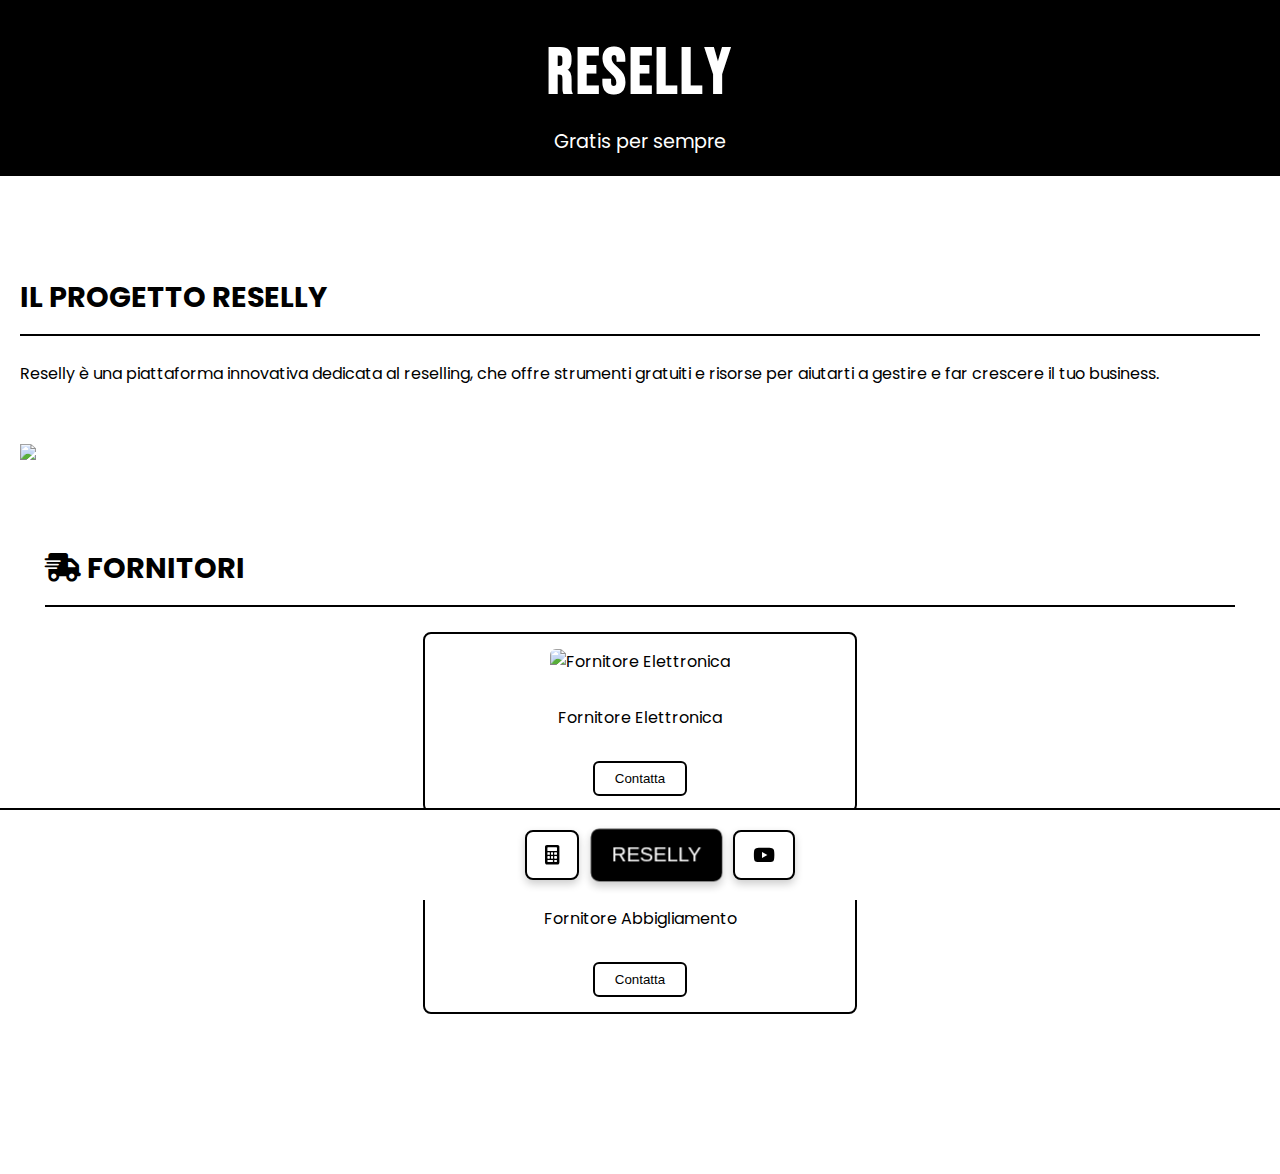
==== index.html @ 932489b6 "Update index.html" ====
<!DOCTYPE html>
<html lang="it">
<head>
    <meta charset="UTF-8">
    <meta name="viewport" content="width=device-width, initial-scale=1.0">
    <title>GUIDA RESELLING</title>
    <link href="https://fonts.googleapis.com/css2?family=Bebas+Neue&family=Poppins:wght@400;600&display=swap" rel="stylesheet">
    <link rel="stylesheet" href="https://cdnjs.cloudflare.com/ajax/libs/font-awesome/6.0.0/css/all.min.css">
    <link rel="stylesheet" href="style.css">
    <style>
        .responsive-image {
            width: 100%;
            height: auto;
        }
    </style>
</head>
<body onload="startTitleAnimation()">
    <header class="section">
        <h1 id="title-animation">
            <span>R</span><span>E</span><span>S</span><span>E</span><span>L</span><span>L</span><span>Y</span>
        </h1>
        <p>Gratis per sempre</p>
    </header>

    <!-- Reselly Project Section -->
    <div id="reselly-project" class="section">
        <h2>Il Progetto Reselly</h2>
        <p>Reselly è una piattaforma innovativa dedicata al reselling, che offre strumenti gratuiti e risorse per aiutarti a gestire e far crescere il tuo business.</p>
    </div>

    <!-- New Image Section -->
    <div id="new-image" class="section">
        <img src="https://res.cloudinary.com/teepublic/image/private/s--ShOntTrV--/t_Resized%20Artwork/c_fit,g_north_west,h_1054,w_1054/co_ffffff,e_outline:38/co_ffffff,e_outline:inner_fill:38/co_bbbb[...]">
    </div>

    <!-- Reselly -->
    <div id="home" class="tab-content active section">
        <h2><i class="fa-solid fa-truck-fast icon"></i>  FORNITORI</h2>
        <div class="grid">
            <div class="card">
                <img src="new_fornitore_elettronica.jpg" alt="Fornitore Elettronica">
                <p>Fornitore Elettronica</p>
                <button class="buy-button">Contatta</button>
            </div>
            <div class="card">
                <img src="fornitore2.jpg" alt="Fornitore">
                <p>Fornitore Abbigliamento</p>
                <button class="buy-button">Contatta</button>
            </div>
        </div>
    </div>

    <!-- Tab Bar -->
    <div class="tab-container section">
        <button class="tab-button" onclick="location.href='calcolatrice.html'">
            <i class="fa-solid fa-calculator"></i>
        </button>
        <button class="tab-button active" onclick="location.href='index.html'">
            <i class="fa-solid fa-boxes-packing"></i> RESELLY
        </button>
        <button class="tab-button" onclick="location.href='video.html'">
            <i class="fa-brands fa-youtube"></i>
        </button>
    </div>

    <script src="script.js"></script>
</body>
</html>
---- style.css ----
:root {
    --border-radius: 8px;
    --spacing-large: 40px;
    --spacing-medium: 25px;
    --spacing-small: 15px;
    --animation-duration: 0.5s; /* Extended animation duration */
}

body {
    font-family: 'Poppins', sans-serif;
    margin: 0;
    padding: 0 0 100px;
    background: #fff;
    color: #000;
}

header {
    background: #000;
    color: #fff;
    padding: var(--spacing-medium) 0;
    text-align: center;
    margin-bottom: var(--spacing-large);
    position: relative;
}

h1 {
    font-family: 'Bebas Neue', cursive;
    font-size: 4em;
    letter-spacing: 3px;
    margin: var(--spacing-small) 0;
    display: inline-block;
}

h1 span {
    display: inline-block;
    animation: bounce var(--animation-duration) ease infinite alternate;
}

h1 span:nth-child(odd) {
    animation-delay: 0.1s;
}

h1 span:nth-child(even) {
    animation-delay: 0.2s;
}

@keyframes bounce {
    to {
        transform: translateY(-10px);
    }
}

h1.start-animation span {
    animation: bounce var(--animation-duration) ease infinite alternate;
}

h1 + p {
    font-family: 'Poppins', sans-serif;
    font-size: 1.2em;
    margin: 0;
}

h2 {
    text-transform: uppercase;
    border-bottom: 2px solid #000;
    padding-bottom: var(--spacing-small);
    margin: var(--spacing-large) 0 var(--spacing-medium);
    font-size: 1.8em;
}

.tab-container {
    display: flex;
    justify-content: center;
    background: #fff;
    padding: var(--spacing-small) 0;
    position: fixed;
    bottom: 0;
    width: 100%;
    border-top: 2px solid #000;
    gap: 15px;
}

.tab-button {
    background: #fff;
    color: #000;
    border: 2px solid #000;
    padding: 12px 18px;
    font-size: 1.2em;
    cursor: pointer;
    transition: all var(--animation-duration);
    border-radius: var(--border-radius);
    display: flex;
    align-items: center;
    justify-content: center;
    box-shadow: 0 4px 8px rgba(0, 0, 0, 0.2);
    transform: perspective(1px) translateZ(0);
}

.tab-button:hover,
.tab-button.active {
    background: #000;
    color: #fff;
    transform: scale(1.05) perspective(1px) translateZ(0);
}

.tab-content {
    display: none;
    padding: var(--spacing-medium);
    margin: 0 var(--spacing-medium);
}

.tab-content.active {
    display: block;
}

.grid {
    display: grid;
    grid-template-columns: repeat(2, 1fr);
    gap: var(--spacing-medium);
    margin-bottom: var(--spacing-large);
}

.card {
    position: relative;
    border: 2px solid #000;
    border-radius: var(--border-radius);
    padding: var(--spacing-small);
    text-align: center;
    transition: transform var(--animation-duration);
}

.card img {
    width: 100%;
    height: auto;
    aspect-ratio: 16/9;
    object-fit: cover;
    border-radius: calc(var(--border-radius) - 2px);
    margin-bottom: var(--spacing-small);
}

.card:hover {
    transform: scale(1.05);
}

.card .checkmark {
    position: absolute;
    top: 10px;
    right: 10px;
    width: 20px;
    height: 20px;
    background-color: green;
    border-radius: 50%;
    display: none;
}

.card.checked .checkmark {
    display: block;
}

.video-container {
    display: grid;
    grid-template-columns: 1fr;
    gap: var(--spacing-medium);
}

.video-item iframe {
    width: 100%;
    height: 200px; /* Adjusted height for better mobile view */
    border: 2px solid #000;
    border-radius: var(--border-radius);
}

.video-filters {
    display: flex;
    gap: 10px;
    margin-bottom: var(--spacing-medium);
    flex-wrap: wrap;
}

.video-filter {
    background: #fff;
    color: #000;
    border: 2px solid #000;
    padding: 8px 15px;
    border-radius: var(--border-radius);
    cursor: pointer;
    transition: all var(--animation-duration);
    box-shadow: 0 4px 8px rgba(0, 0, 0, 0.2);
    transform: perspective(1px) translateZ(0);
}

.video-filter.active,
.video-filter:hover {
    background: #000;
    color: #fff;
    transform: scale(1.05) perspective(1px) translateZ(0);
}

.buy-button {
    background: #fff;
    color: #000;
    border: 2px solid #000;
    padding: 8px 20px;
    border-radius: calc(var(--border-radius) - 2px);
    cursor: pointer;
    transition: all var(--animation-duration);
    margin-top: var(--spacing-small);
}

.buy-button:hover {
    background: #000;
    color: #fff;
}

form {
    max-width: 500px;
    margin: var(--spacing-medium) 0;
    display: flex;
    flex-direction: column;
    align-items: center;
}

form select,
form input,
form button {
    margin: 10px 0;
    padding: 12px;
    border: 2px solid #000;
    border-radius: var(--border-radius);
    width: 100%;
    max-width: 300px;
}

#result {
    margin-top: 20px;
    font-size: 1.2em;
    font-weight: bold;
}

@keyframes clickAnimation {
    0% { transform: scale(1); }
    50% { transform: scale(0.95); }
    100% { transform: scale(1); }
}

.video-item.animate {
    animation: clickAnimation var(--animation-duration) ease;
}

/* Add this to your style.css file */

/* Apply padding to all sections */
.section {
    padding: 20px;
}

/* Additional padding for smaller screens */
@media screen and (max-width: 768px) {
    .section {
        padding: 20px;
    }
    
    .tab-content,
    .tab-container {
        padding: 20px;
    }

    header {
        padding: 20px;
    }
}

/* Aggiungi queste regole al tuo file style.css */
.grid {
    display: flex;
    flex-direction: column; /* Imposta la direzione della griglia in colonna */
    gap: 20px; /* Distanza tra le carte */
}

.card {
    width: 100%; /* Assicura che le carte occupino l'intera larghezza del contenitore */
    max-width: 400px; /* Imposta una larghezza massima per le carte */
    margin: 0 auto; /* Centra le carte orizzontalmente */
}
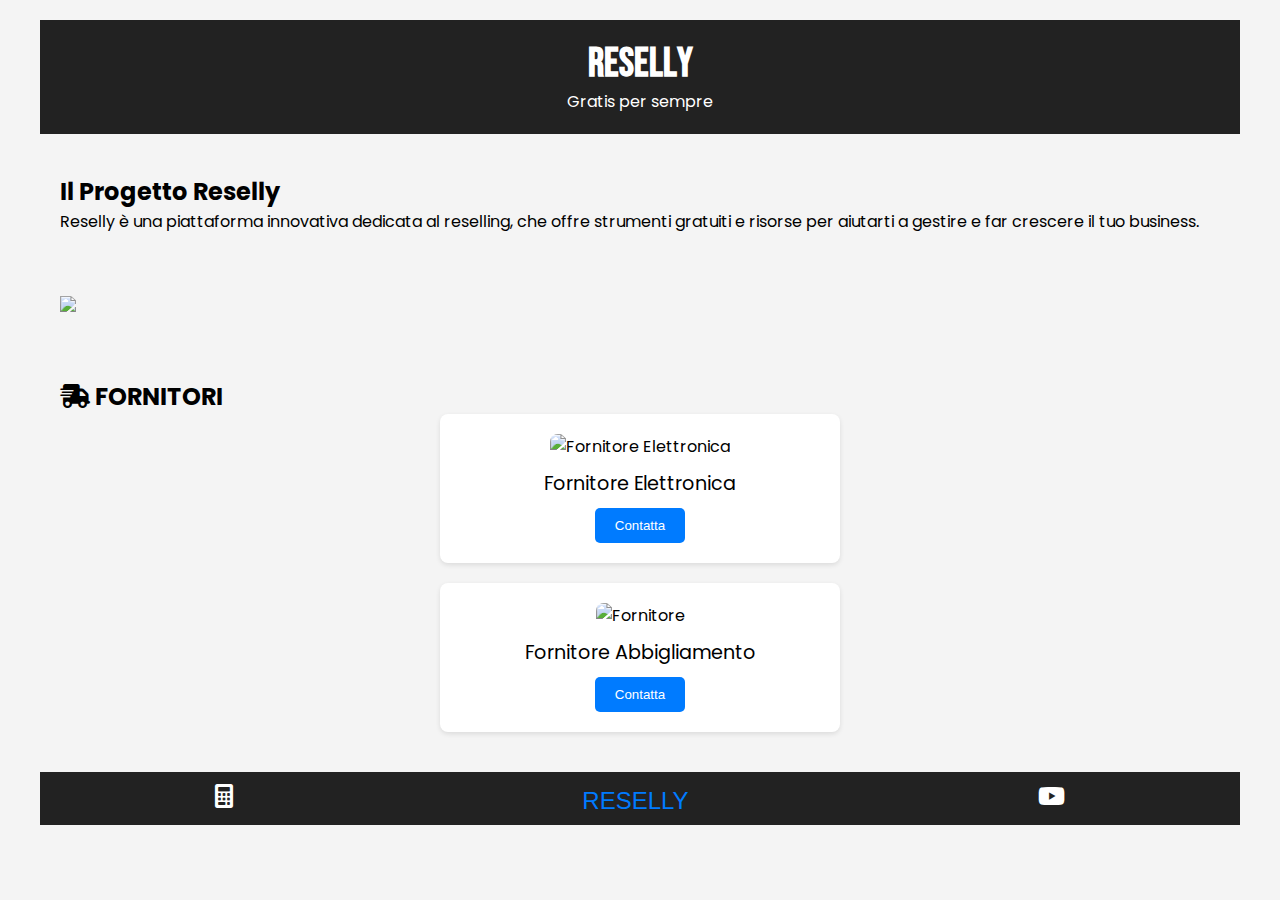
==== commit afd2ac48: "Update index.html" ====
--- a/index.html
+++ b/index.html
@@ -30,7 +30,7 @@
 
     <!-- New Image Section -->
     <div id="new-image" class="section">
-        <img src="https://res.cloudinary.com/teepublic/image/private/s--ShOntTrV--/t_Resized%20Artwork/c_fit,g_north_west,h_1054,w_1054/co_ffffff,e_outline:38/co_ffffff,e_outline:inner_fill:38/co_bbbb[...]">
+        <img src="https://res.cloudinary.com/teepublic/image/private/s--ShOntTrV--/t_Resized%20Artwork/c_fit,g_north_west,h_1054,w_1054/co_ffffff,e_outline:38/co_ffffff,e_outline:inner_fill:38/co_bbbbbb,e_outline:3:1000/c_mpad,g_center,h_1260,w_1260/b_rgb:eeeeee/c_limit,f_auto,h_630,q_auto:good:420,w_630/v1715987688/production/designs/60517982_0.jpg">
     </div>
 
     <!-- Reselly -->
--- a/style.css
+++ b/style.css
@@ -1,284 +1,113 @@
-:root {
-    --border-radius: 8px;
-    --spacing-large: 40px;
-    --spacing-medium: 25px;
-    --spacing-small: 15px;
-    --animation-duration: 0.5s; /* Extended animation duration */
+/* Reset CSS */
+* {
+    margin: 0;
+    padding: 0;
+    box-sizing: border-box;
 }
 
 body {
     font-family: 'Poppins', sans-serif;
-    margin: 0;
-    padding: 0 0 100px;
-    background: #fff;
-    color: #000;
+    background-color: #f4f4f4;
 }
 
-header {
-    background: #000;
+/* Header */
+header.section {
+    text-align: center;
+    padding: 20px;
+    background-color: #222;
     color: #fff;
-    padding: var(--spacing-medium) 0;
-    text-align: center;
-    margin-bottom: var(--spacing-large);
-    position: relative;
 }
 
-h1 {
-    font-family: 'Bebas Neue', cursive;
-    font-size: 4em;
-    letter-spacing: 3px;
-    margin: var(--spacing-small) 0;
+#title-animation span {
+    font-family: 'Bebas Neue', sans-serif;
+    font-size: 2.5rem;
     display: inline-block;
+    animation: titleAnimation 1s infinite;
 }
 
-h1 span {
-    display: inline-block;
-    animation: bounce var(--animation-duration) ease infinite alternate;
+@keyframes titleAnimation {
+    0%, 100% { opacity: 1; }
+    50% { opacity: 0.5; }
 }
 
-h1 span:nth-child(odd) {
-    animation-delay: 0.1s;
+.section {
+    padding: 20px;
+    margin: 20px auto;
+    max-width: 1200px;
 }
 
-h1 span:nth-child(even) {
-    animation-delay: 0.2s;
+/* Responsive Image */
+.responsive-image {
+    width: 100%;
+    height: auto;
 }
 
-@keyframes bounce {
-    to {
-        transform: translateY(-10px);
-    }
+/* Grid Layout for Suppliers */
+.grid {
+    display: flex;
+    flex-direction: column; /* Impila gli elementi in colonna */
+    gap: 20px; /* Aggiunge spazio tra le carte */
+    align-items: center; /* Allinea gli elementi al centro */
 }
 
-h1.start-animation span {
-    animation: bounce var(--animation-duration) ease infinite alternate;
+/* Card Style */
+.card {
+    background-color: #fff;
+    border-radius: 8px;
+    box-shadow: 0 2px 5px rgba(0, 0, 0, 0.1);
+    padding: 20px;
+    text-align: center;
+    max-width: 400px;
+    width: 100%; /* Assicura che le carte occupino l'intera larghezza del contenitore */
 }
 
-h1 + p {
-    font-family: 'Poppins', sans-serif;
-    font-size: 1.2em;
-    margin: 0;
+.card img {
+    border-radius: 8px;
+    max-width: 100%;
+    height: auto;
 }
 
-h2 {
-    text-transform: uppercase;
-    border-bottom: 2px solid #000;
-    padding-bottom: var(--spacing-small);
-    margin: var(--spacing-large) 0 var(--spacing-medium);
-    font-size: 1.8em;
+.card p {
+    font-size: 1.2rem;
+    margin: 10px 0;
 }
 
+.buy-button {
+    background-color: #007bff;
+    color: #fff;
+    border: none;
+    padding: 10px 20px;
+    border-radius: 5px;
+    cursor: pointer;
+    transition: background-color 0.3s;
+}
+
+.buy-button:hover {
+    background-color: #0056b3;
+}
+
+/* Tab Bar */
 .tab-container {
     display: flex;
-    justify-content: center;
-    background: #fff;
-    padding: var(--spacing-small) 0;
-    position: fixed;
-    bottom: 0;
-    width: 100%;
-    border-top: 2px solid #000;
-    gap: 15px;
+    justify-content: space-around;
+    background-color: #222;
+    padding: 10px 0;
 }
 
 .tab-button {
-    background: #fff;
-    color: #000;
-    border: 2px solid #000;
-    padding: 12px 18px;
-    font-size: 1.2em;
+    background: none;
+    border: none;
+    color: #fff;
+    font-size: 1.5rem;
     cursor: pointer;
-    transition: all var(--animation-duration);
-    border-radius: var(--border-radius);
-    display: flex;
-    align-items: center;
-    justify-content: center;
-    box-shadow: 0 4px 8px rgba(0, 0, 0, 0.2);
-    transform: perspective(1px) translateZ(0);
+    transition: color 0.3s;
 }
 
-.tab-button:hover,
-.tab-button.active {
-    background: #000;
-    color: #fff;
-    transform: scale(1.05) perspective(1px) translateZ(0);
+.tab-button.active, .tab-button:hover {
+    color: #007bff;
 }
 
-.tab-content {
-    display: none;
-    padding: var(--spacing-medium);
-    margin: 0 var(--spacing-medium);
+.tab-button i {
+    display: block;
+    margin-bottom: 5px;
 }
-
-.tab-content.active {
-    display: block;
-}
-
-.grid {
-    display: grid;
-    grid-template-columns: repeat(2, 1fr);
-    gap: var(--spacing-medium);
-    margin-bottom: var(--spacing-large);
-}
-
-.card {
-    position: relative;
-    border: 2px solid #000;
-    border-radius: var(--border-radius);
-    padding: var(--spacing-small);
-    text-align: center;
-    transition: transform var(--animation-duration);
-}
-
-.card img {
-    width: 100%;
-    height: auto;
-    aspect-ratio: 16/9;
-    object-fit: cover;
-    border-radius: calc(var(--border-radius) - 2px);
-    margin-bottom: var(--spacing-small);
-}
-
-.card:hover {
-    transform: scale(1.05);
-}
-
-.card .checkmark {
-    position: absolute;
-    top: 10px;
-    right: 10px;
-    width: 20px;
-    height: 20px;
-    background-color: green;
-    border-radius: 50%;
-    display: none;
-}
-
-.card.checked .checkmark {
-    display: block;
-}
-
-.video-container {
-    display: grid;
-    grid-template-columns: 1fr;
-    gap: var(--spacing-medium);
-}
-
-.video-item iframe {
-    width: 100%;
-    height: 200px; /* Adjusted height for better mobile view */
-    border: 2px solid #000;
-    border-radius: var(--border-radius);
-}
-
-.video-filters {
-    display: flex;
-    gap: 10px;
-    margin-bottom: var(--spacing-medium);
-    flex-wrap: wrap;
-}
-
-.video-filter {
-    background: #fff;
-    color: #000;
-    border: 2px solid #000;
-    padding: 8px 15px;
-    border-radius: var(--border-radius);
-    cursor: pointer;
-    transition: all var(--animation-duration);
-    box-shadow: 0 4px 8px rgba(0, 0, 0, 0.2);
-    transform: perspective(1px) translateZ(0);
-}
-
-.video-filter.active,
-.video-filter:hover {
-    background: #000;
-    color: #fff;
-    transform: scale(1.05) perspective(1px) translateZ(0);
-}
-
-.buy-button {
-    background: #fff;
-    color: #000;
-    border: 2px solid #000;
-    padding: 8px 20px;
-    border-radius: calc(var(--border-radius) - 2px);
-    cursor: pointer;
-    transition: all var(--animation-duration);
-    margin-top: var(--spacing-small);
-}
-
-.buy-button:hover {
-    background: #000;
-    color: #fff;
-}
-
-form {
-    max-width: 500px;
-    margin: var(--spacing-medium) 0;
-    display: flex;
-    flex-direction: column;
-    align-items: center;
-}
-
-form select,
-form input,
-form button {
-    margin: 10px 0;
-    padding: 12px;
-    border: 2px solid #000;
-    border-radius: var(--border-radius);
-    width: 100%;
-    max-width: 300px;
-}
-
-#result {
-    margin-top: 20px;
-    font-size: 1.2em;
-    font-weight: bold;
-}
-
-@keyframes clickAnimation {
-    0% { transform: scale(1); }
-    50% { transform: scale(0.95); }
-    100% { transform: scale(1); }
-}
-
-.video-item.animate {
-    animation: clickAnimation var(--animation-duration) ease;
-}
-
-/* Add this to your style.css file */
-
-/* Apply padding to all sections */
-.section {
-    padding: 20px;
-}
-
-/* Additional padding for smaller screens */
-@media screen and (max-width: 768px) {
-    .section {
-        padding: 20px;
-    }
-    
-    .tab-content,
-    .tab-container {
-        padding: 20px;
-    }
-
-    header {
-        padding: 20px;
-    }
-}
-
-/* Aggiungi queste regole al tuo file style.css */
-.grid {
-    display: flex;
-    flex-direction: column; /* Imposta la direzione della griglia in colonna */
-    gap: 20px; /* Distanza tra le carte */
-}
-
-.card {
-    width: 100%; /* Assicura che le carte occupino l'intera larghezza del contenitore */
-    max-width: 400px; /* Imposta una larghezza massima per le carte */
-    margin: 0 auto; /* Centra le carte orizzontalmente */
-}
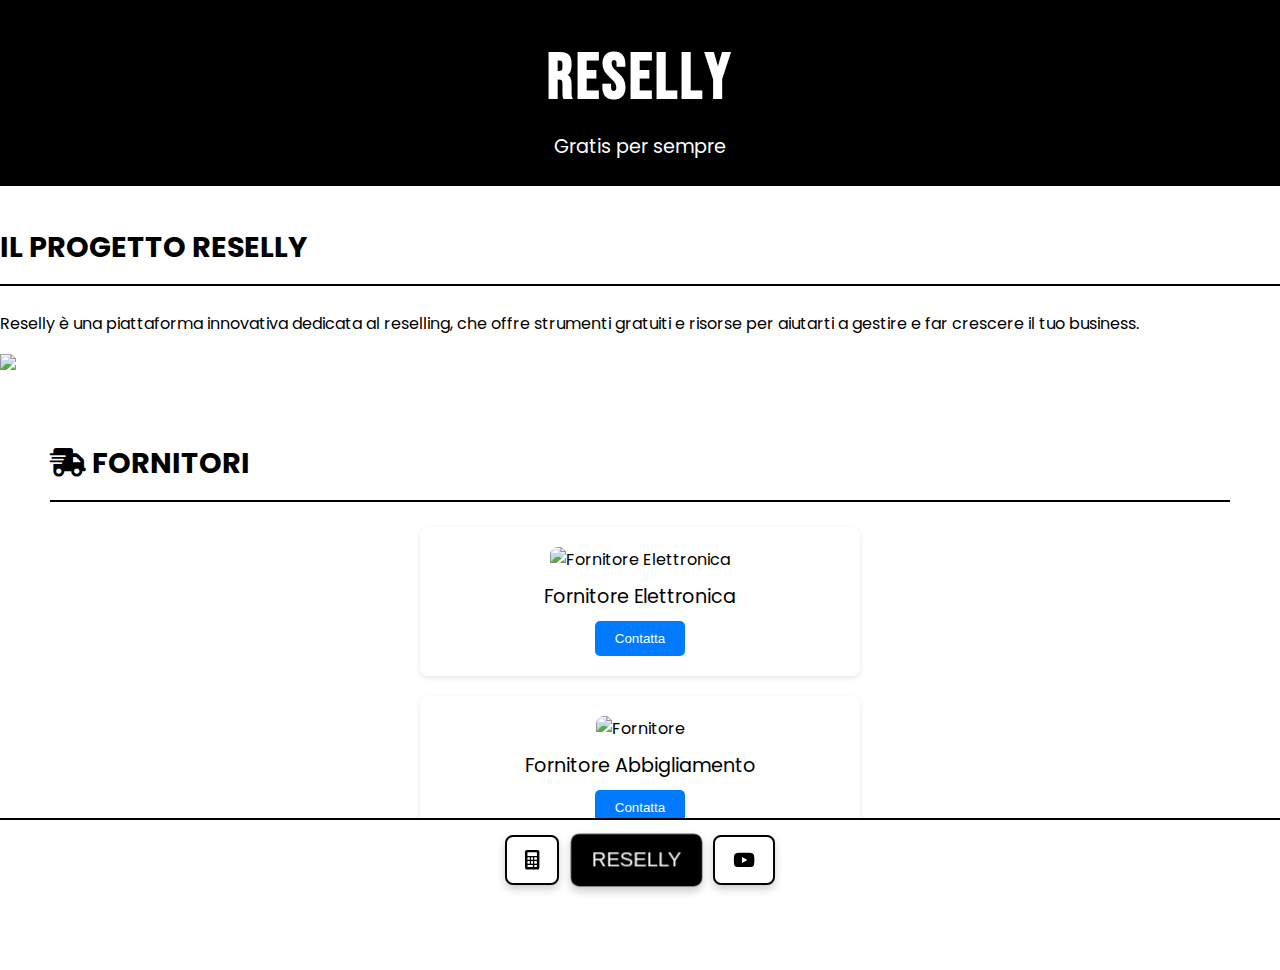
==== commit 5bff0d51: "Update index.html" ====
--- a/index.html
+++ b/index.html
@@ -6,7 +6,7 @@
     <title>GUIDA RESELLING</title>
     <link href="https://fonts.googleapis.com/css2?family=Bebas+Neue&family=Poppins:wght@400;600&display=swap" rel="stylesheet">
     <link rel="stylesheet" href="https://cdnjs.cloudflare.com/ajax/libs/font-awesome/6.0.0/css/all.min.css">
-    <link rel="stylesheet" href="style.css">
+    <link rel="stylesheet" href="index.css">
     <style>
         .responsive-image {
             width: 100%;
--- a/index.css
+++ b/index.css
@@ -0,0 +1,173 @@
+:root {
+    --border-radius: 8px;
+    --spacing-large: 40px;
+    --spacing-medium: 25px;
+    --spacing-small: 15px;
+    --animation-duration: 0.5s; /* Extended animation duration */
+}
+
+body {
+    font-family: 'Poppins', sans-serif;
+    margin: 0;
+    padding: 0 0 100px;
+    background: #fff;
+    color: #000;
+}
+
+header {
+    background: #000;
+    color: #fff;
+    padding: var(--spacing-medium) 0;
+    text-align: center;
+    margin-bottom: var(--spacing-large);
+    position: relative;
+}
+
+h1 {
+    font-family: 'Bebas Neue', cursive;
+    font-size: 4em;
+    letter-spacing: 3px;
+    margin: var(--spacing-small) 0;
+    display: inline-block;
+}
+
+h1 span {
+    display: inline-block;
+    animation: bounce var(--animation-duration) ease infinite alternate;
+}
+
+h1 span:nth-child(odd) {
+    animation-delay: 0.1s;
+}
+
+h1 span:nth-child(even) {
+    animation-delay: 0.2s;
+}
+
+@keyframes bounce {
+    to {
+        transform: translateY(-10px);
+    }
+}
+
+h1.start-animation span {
+    animation: bounce var(--animation-duration) ease infinite alternate;
+}
+
+h1 + p {
+    font-family: 'Poppins', sans-serif;
+    font-size: 1.2em;
+    margin: 0;
+}
+
+h2 {
+    text-transform: uppercase;
+    border-bottom: 2px solid #000;
+    padding-bottom: var(--spacing-small);
+    margin: var(--spacing-large) 0 var(--spacing-medium);
+    font-size: 1.8em;
+}
+
+.tab-container {
+    display: flex;
+    justify-content: center;
+    background: #fff;
+    padding: var(--spacing-small) 0;
+    position: fixed;
+    bottom: 0;
+    width: 100%;
+    border-top: 2px solid #000;
+    gap: 15px;
+}
+
+.tab-button {
+    background: #fff;
+    color: #000;
+    border: 2px solid #000;
+    padding: 12px 18px;
+    font-size: 1.2em;
+    cursor: pointer;
+    transition: all var(--animation-duration);
+    border-radius: var(--border-radius);
+    display: flex;
+    align-items: center;
+    justify-content: center;
+    box-shadow: 0 4px 8px rgba(0, 0, 0, 0.2);
+    transform: perspective(1px) translateZ(0);
+}
+
+.tab-button:hover,
+.tab-button.active {
+    background: #000;
+    color: #fff;
+    transform: scale(1.05) perspective(1px) translateZ(0);
+}
+
+.tab-content {
+    display: none;
+    padding: var(--spacing-medium);
+    margin: 0 var(--spacing-medium);
+}
+
+.tab-content.active {
+    display: block;
+}
+
+.grid {
+    display: flex;
+    flex-direction: column; /* Imposta la direzione della griglia in colonna */
+    gap: 20px; /* Distanza tra le carte */
+    align-items: center; /* Allinea gli elementi al centro */
+}
+
+.card {
+    background-color: #fff;
+    border-radius: 8px;
+    box-shadow: 0 2px 5px rgba(0, 0, 0, 0.1);
+    padding: 20px;
+    text-align: center;
+    max-width: 400px;
+    width: 100%; /* Assicura che le carte occupino l'intera larghezza del contenitore */
+    margin: 0 auto; /* Centra le carte orizzontalmente */
+}
+
+.card img {
+    border-radius: 8px;
+    max-width: 100%;
+    height: auto;
+}
+
+.card p {
+    font-size: 1.2rem;
+    margin: 10px 0;
+}
+
+.buy-button {
+    background-color: #007bff;
+    color: #fff;
+    border: none;
+    padding: 10px 20px;
+    border-radius: 5px;
+    cursor: pointer;
+    transition: background-color 0.3s;
+}
+
+.buy-button:hover {
+    background-color: #0056b3;
+}
+
+/* Additional padding for smaller screens */
+@media screen and (max-width: 768px) {
+    .section {
+        padding: 20px;
+    }
+    
+    .tab-content,
+    .tab-container {
+        padding: 20px;
+    }
+
+    header {
+        padding: 20px;
+    }
+}
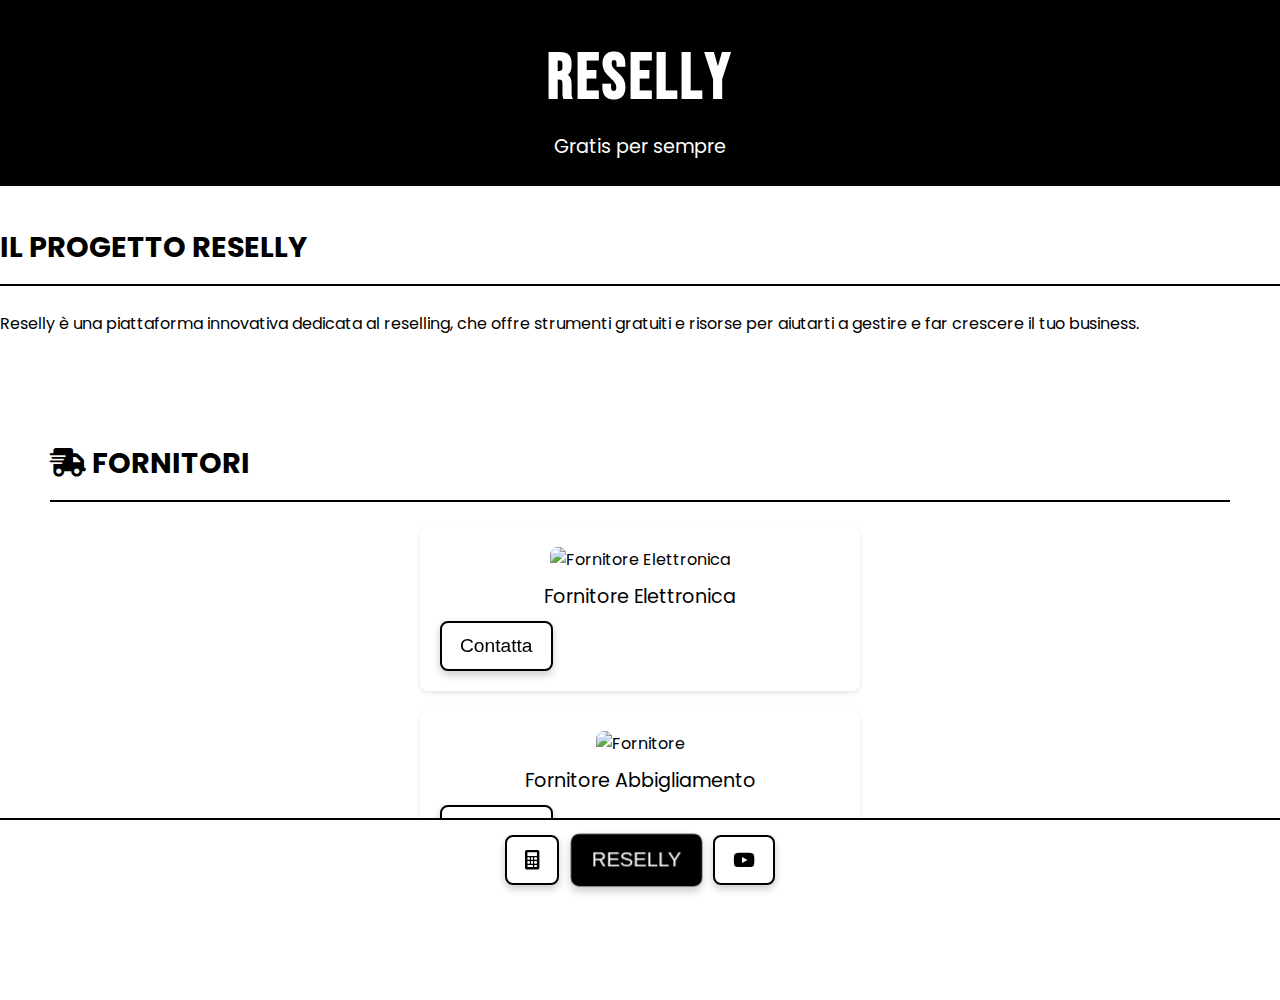
==== commit 6116a0cd: "Update index.html" ====
--- a/index.html
+++ b/index.html
@@ -9,7 +9,7 @@
     <link rel="stylesheet" href="index.css">
     <style>
         .responsive-image {
-            width: 100%;
+            max-width: 100%;
             height: auto;
         }
     </style>
@@ -30,7 +30,7 @@
 
     <!-- New Image Section -->
     <div id="new-image" class="section">
-        <img src="https://res.cloudinary.com/teepublic/image/private/s--ShOntTrV--/t_Resized%20Artwork/c_fit,g_north_west,h_1054,w_1054/co_ffffff,e_outline:38/co_ffffff,e_outline:inner_fill:38/co_bbbbbb,e_outline:3:1000/c_mpad,g_center,h_1260,w_1260/b_rgb:eeeeee/c_limit,f_auto,h_630,q_auto:good:420,w_630/v1715987688/production/designs/60517982_0.jpg">
+        <img src="">
     </div>
 
     <!-- Reselly -->
--- a/index.css
+++ b/index.css
@@ -143,17 +143,25 @@
 }
 
 .buy-button {
-    background-color: #007bff;
-    color: #fff;
-    border: none;
-    padding: 10px 20px;
-    border-radius: 5px;
+    background: #fff;
+    color: #000;
+    border: 2px solid #000;
+    padding: 12px 18px;
+    font-size: 1.2em;
     cursor: pointer;
-    transition: background-color 0.3s;
+    transition: all var(--animation-duration);
+    border-radius: var(--border-radius);
+    display: flex;
+    align-items: center;
+    justify-content: center;
+    box-shadow: 0 4px 8px rgba(0, 0, 0, 0.2);
+    transform: perspective(1px) translateZ(0);
 }
 
 .buy-button:hover {
-    background-color: #0056b3;
+    background: #000;
+    color: #fff;
+    transform: scale(1.05) perspective(1px) translateZ(0);
 }
 
 /* Additional padding for smaller screens */
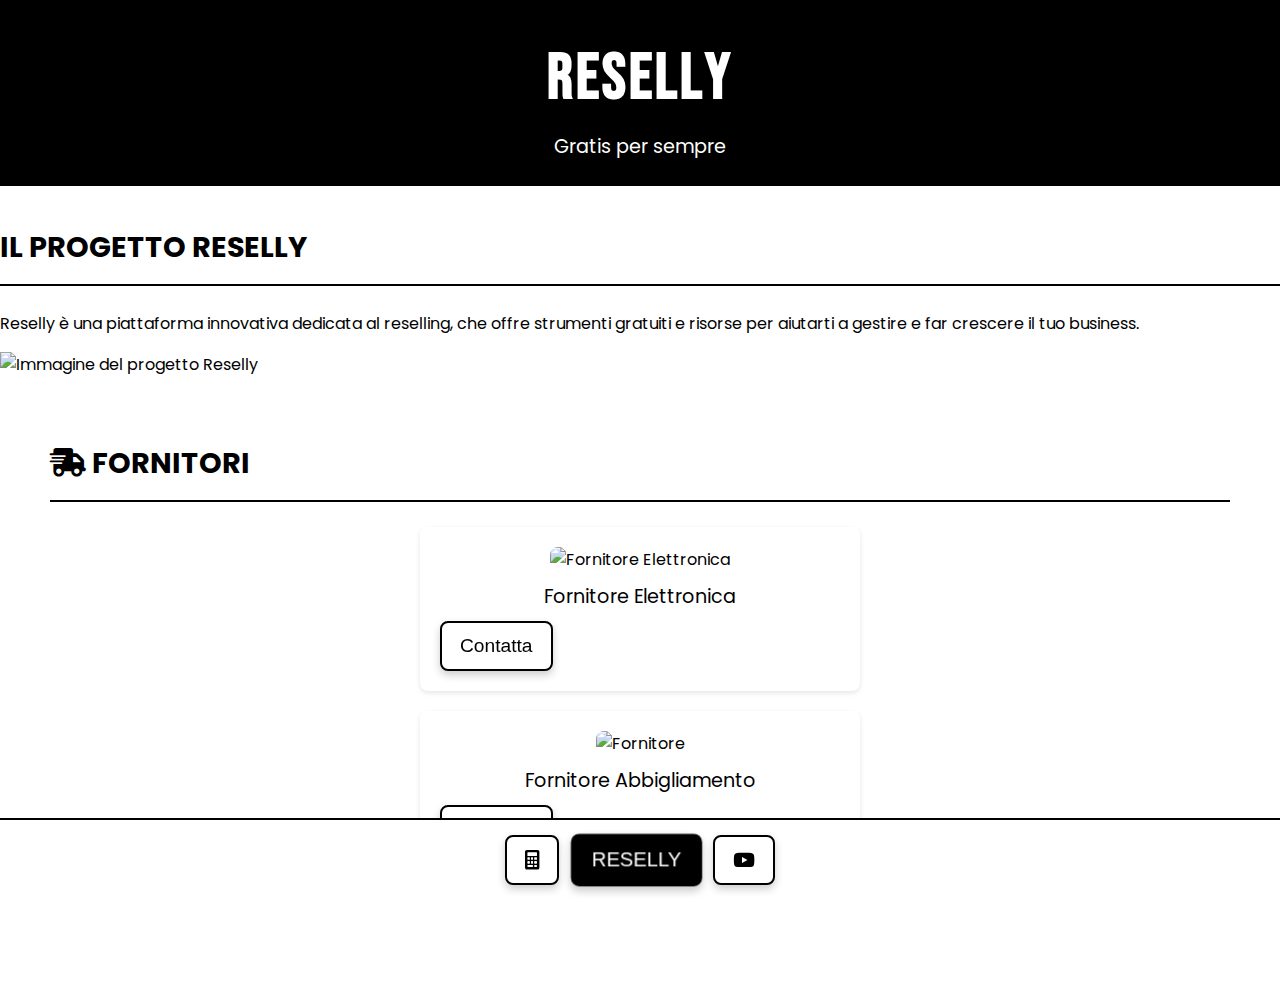
==== commit 1016c432: "Update index.html" ====
--- a/index.html
+++ b/index.html
@@ -30,7 +30,7 @@
 
     <!-- New Image Section -->
     <div id="new-image" class="section">
-        <img src="">
+        <img src="PATH_TO_YOUR_IMAGE" class="responsive-image" alt="Immagine del progetto Reselly">
     </div>
 
     <!-- Reselly -->
@@ -40,12 +40,12 @@
             <div class="card">
                 <img src="new_fornitore_elettronica.jpg" alt="Fornitore Elettronica">
                 <p>Fornitore Elettronica</p>
-                <button class="buy-button">Contatta</button>
+                <button class="tab-button">Contatta</button>
             </div>
             <div class="card">
                 <img src="fornitore2.jpg" alt="Fornitore">
                 <p>Fornitore Abbigliamento</p>
-                <button class="buy-button">Contatta</button>
+                <button class="tab-button">Contatta</button>
             </div>
         </div>
     </div>
